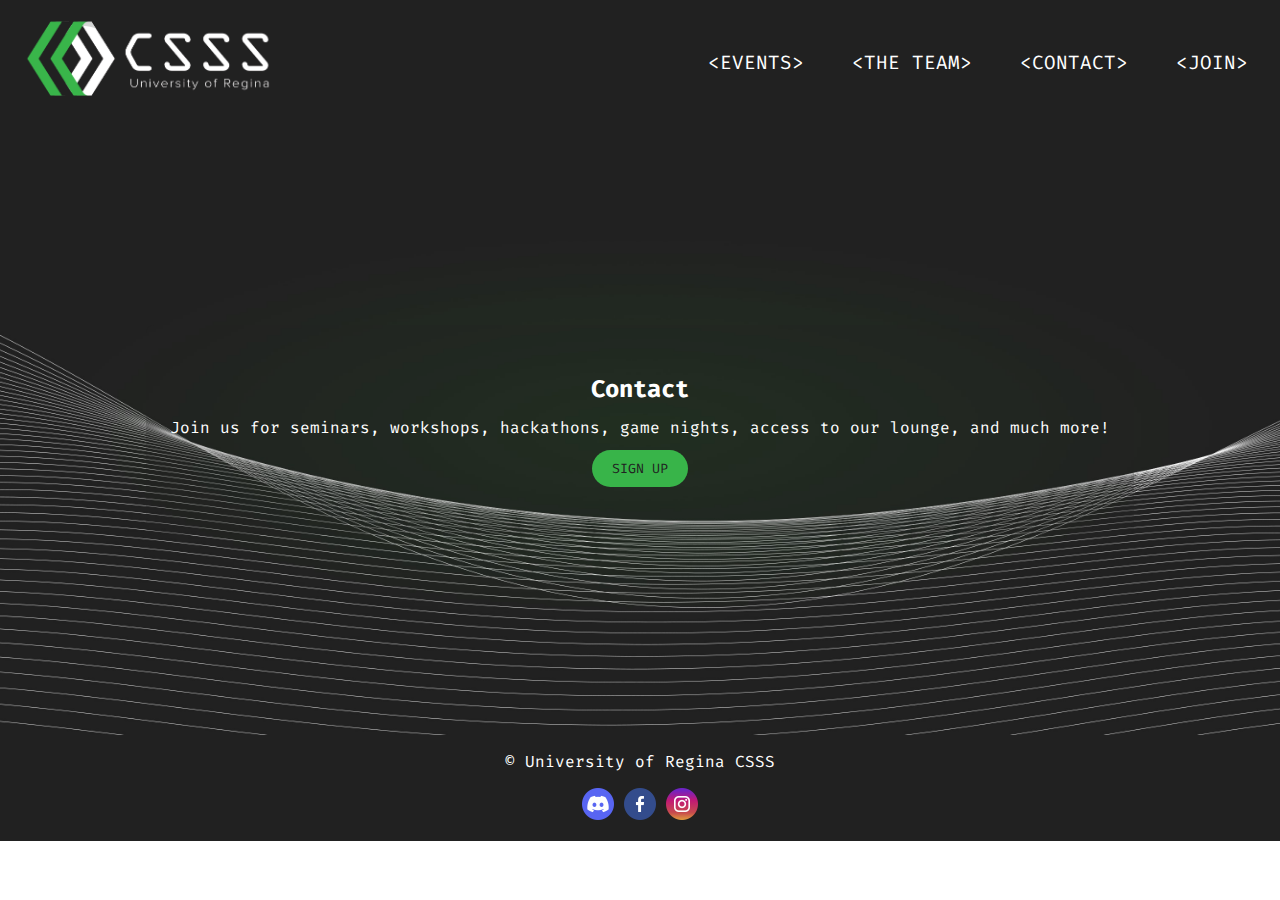
==== contact.html @ a79164df "Added social media links" ====
<!DOCTYPE html>
<html lang="en">
<head>
    <meta charset="UTF-8">

    <!-- TAB INFO -->
    <title>University of Regina CSSS</title>
    <link rel="icon" href="files/CSSS Icon.png" type="image/x-icon">
    <link rel="stylesheet" href="styles.css">
    <!-- IMPORTING FONTS -->
    <link rel="preconnect" href="https://fonts.googleapis.com"><link rel="preconnect" href="https://fonts.gstatic.com" crossorigin><link href="https://fonts.googleapis.com/css2?family=Fira+Code&display=swap" rel="stylesheet">

</head>

<body>
    <nav class="nav-bar">
        <div class="logo">
            <a href="main.html"><img src="files/CSSS Logo.png" alt="CSSS Logo"></a>
        </div>
        <div class="links">
            <ul>
                <li><a href="events.html">&ltEVENTS&gt</a></li>
                <li><a href="team.html">&ltTHE TEAM&gt</a></li>
                <li><a href="contact.html">&ltCONTACT&gt</a></li>
                <li><a href="#">&ltJOIN&gt</a></li>
            </ul>
        </div>
    </nav>

    <div class="header">
        <div class="box">
            <h2 class="title">Contact</h2>
            <div class="desc">Join us for seminars, workshops, hackathons, game nights, access to our lounge, and much more!</div>
            <a href="other.html"><button>SIGN UP</button></a>      
        </div>
    </div>

    <div class="footer">
        <div class="text">© University of Regina CSSS</div>
        <div class="social">
            <a href="https://discord.gg/vvSun3HSp4"><img src="files/Discord Logo.png" alt="discord"></a>
            <a href="https://www.facebook.com/ureginaCSSS"><img src="files/facebook-color.png" alt="facebook"></a>
            <a href="https://www.instagram.com/csss.uofr/"><img src="files/instagram-color.png" alt="instagram"></a>
        </div>
    </div>
</body>
</html>
---- styles.css ----
/* DEFAULT SETTINGS */
* {
    margin: 0px;
    padding: 0px;
    font-family: "Fira Code", monospace;
    color: white;
}

body {
    display: flex;
    flex-direction: column;
    justify-content: space-between;
}
ul {
    list-style: none;
    display: flex;
    gap: 16px;
}

a {
    text-decoration: none;
}

button {
    border: none;
    background-color: #38b449;
    color: #212121;
    border-radius: 30px;
    padding: 10px 20px;
}

/* --NAV BAR-- */
.nav-bar {
    display: flex;
    justify-content: space-between;
    align-items: center;
    padding: 0 16px 0 0;
    background-color: #212121;
}

/* resizing logo */
.logo img {
    max-height: 120px;
}

/* resizing top links */
.links li a{
    font-size: larger;
    padding: 1rem;
    display: block;
}

/* hover effect when hovering over top links */
.links li:hover {
    background-color: #34a443;
    border-radius: 10px;
}

/* HEADER */

.header {
    padding-top: 200px;
    padding-bottom: 200px;
    display: flex;
    flex-direction: column;
    text-align: center;
    justify-content: center;
    /* background formatting */
    background-image: url("files/Background.jpg");
    background-repeat: no-repeat;
    background-color: #212121;
    background-position: center;
    background-size: cover;
    
}

/* adding transparent box around header text */
.box {
    margin: auto;
    padding: 48px 24px;
    background-color: #2121213c;
    border-radius: 8px;
}

/* spacing between title and button */
.box .desc {
    margin: 12px 0;
}

/* button effect when hovering */
button:hover {
    background-color: white;
    font-weight: bold;
}

/* --PARTNERS-- */

.partners .title, .partners .items {
    color: black;
    text-align: center;
    margin: 16px 0px;
}

/* resizing CIPS logo */
.items img{
    max-width: 300px;
}

/* --FOOTER-- */

.footer {
    /* display: flex; */
    justify-content: space-between;
    bottom: 0;
    left: 0;
    width: 100%;
    padding: 16px 0px;
    text-align: center;
    background-color: #212121;
}

.social img {
    margin-top: 16px;
    width: 32px;
}
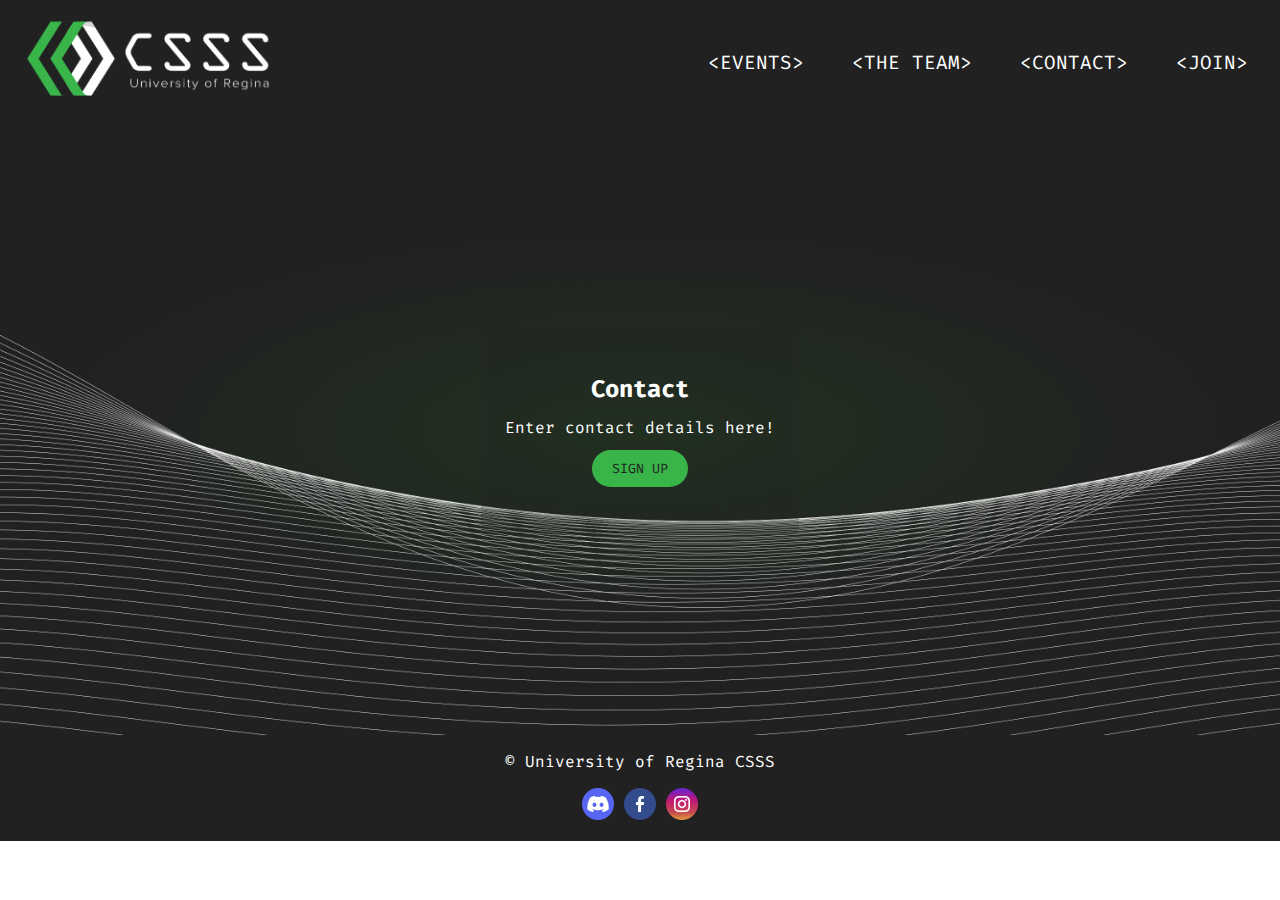
==== commit 71b1889c: "Added link to campusgroups site" ====
--- a/contact.html
+++ b/contact.html
@@ -15,14 +15,14 @@
 <body>
     <nav class="nav-bar">
         <div class="logo">
-            <a href="main.html"><img src="files/CSSS Logo.png" alt="CSSS Logo"></a>
+            <a href="index.html"><img src="files/CSSS Logo.png" alt="CSSS Logo"></a>
         </div>
         <div class="links">
             <ul>
                 <li><a href="events.html">&ltEVENTS&gt</a></li>
                 <li><a href="team.html">&ltTHE TEAM&gt</a></li>
                 <li><a href="contact.html">&ltCONTACT&gt</a></li>
-                <li><a href="#">&ltJOIN&gt</a></li>
+                <li><a href="https://ursu.campusgroups.com/CSSS/club_signup">&ltJOIN&gt</a></li>
             </ul>
         </div>
     </nav>
@@ -30,8 +30,8 @@
     <div class="header">
         <div class="box">
             <h2 class="title">Contact</h2>
-            <div class="desc">Join us for seminars, workshops, hackathons, game nights, access to our lounge, and much more!</div>
-            <a href="other.html"><button>SIGN UP</button></a>      
+            <div class="desc">Enter contact details here!</div>
+            <a href="https://ursu.campusgroups.com/CSSS/club_signup"><button>SIGN UP</button></a>      
         </div>
     </div>
 
--- a/styles.css
+++ b/styles.css
@@ -6,11 +6,6 @@
     color: white;
 }
 
-body {
-    display: flex;
-    flex-direction: column;
-    justify-content: space-between;
-}
 ul {
     list-style: none;
     display: flex;
@@ -19,6 +14,11 @@
 
 a {
     text-decoration: none;
+    color: white;
+}
+
+li {
+    color: white;   
 }
 
 button {
@@ -109,11 +109,6 @@
 /* --FOOTER-- */
 
 .footer {
-    /* display: flex; */
-    justify-content: space-between;
-    bottom: 0;
-    left: 0;
-    width: 100%;
     padding: 16px 0px;
     text-align: center;
     background-color: #212121;
@@ -122,4 +117,21 @@
 .social img {
     margin-top: 16px;
     width: 32px;
+}
+
+/* ## TEAM PAGE ## */
+.team {
+    display: flex;
+    flex-direction: column;
+    align-items: center;
+}
+.person h2, .person p{
+    color: #212121;
+    text-align: center;
+    padding: 8px;
+}
+
+span {
+    width: 80%;
+    border: 2px solid #212121;
 }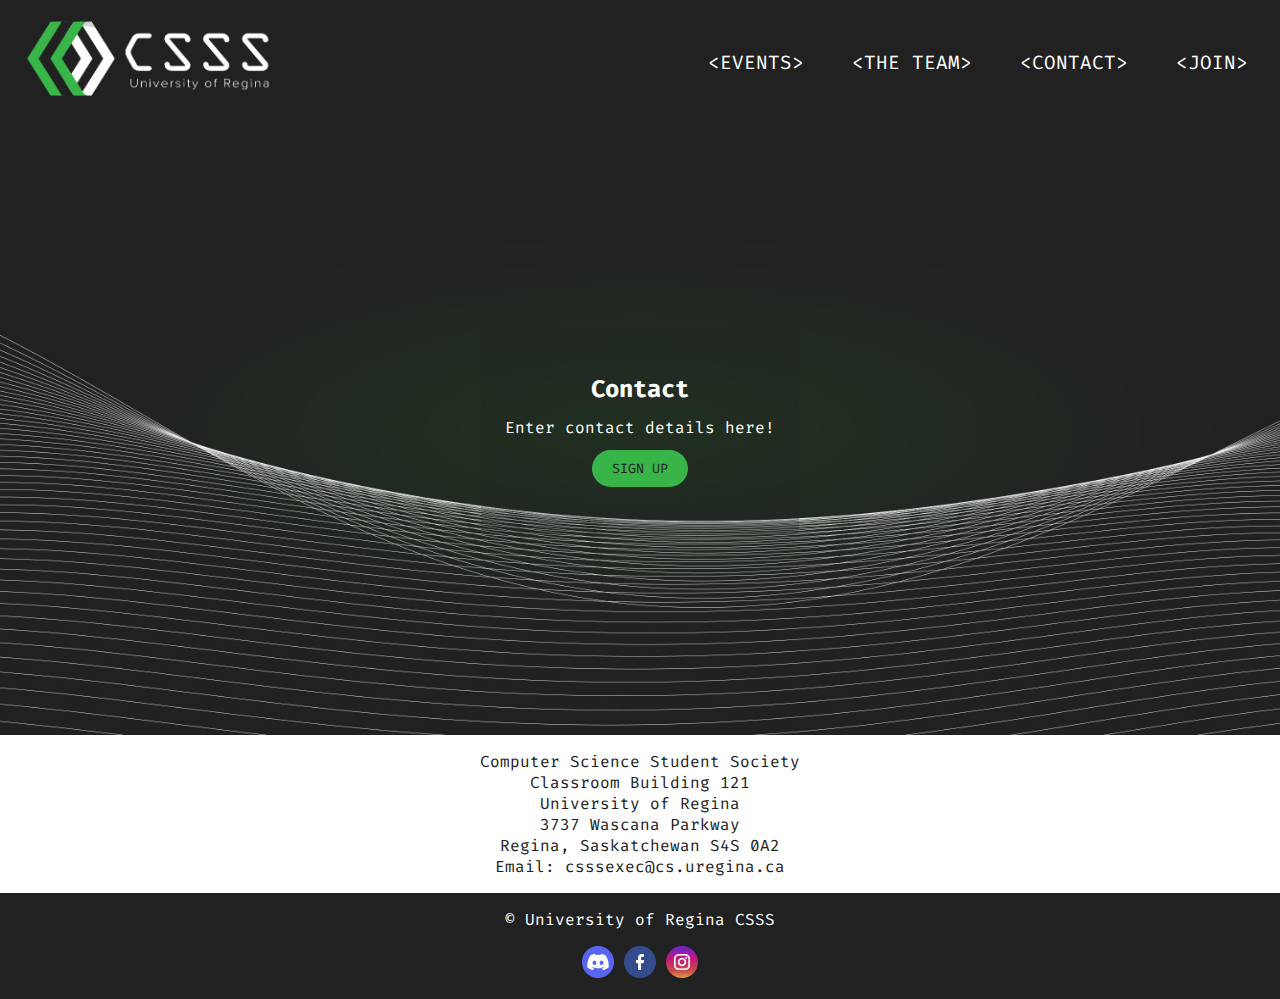
==== commit 64bbbdaf: "Added contact information" ====
--- a/contact.html
+++ b/contact.html
@@ -35,6 +35,18 @@
         </div>
     </div>
 
+    <div class="contact">
+        <div class="info">
+            Computer Science Student Society <br>
+            Classroom Building 121 <br>
+            University of Regina <br>
+            3737 Wascana Parkway <br>
+            Regina, Saskatchewan S4S 0A2 <br>
+            Email: csssexec@cs.uregina.ca <br>
+        </div>
+
+    </div>
+
     <div class="footer">
         <div class="text">© University of Regina CSSS</div>
         <div class="social">
--- a/styles.css
+++ b/styles.css
@@ -134,4 +134,17 @@
 span {
     width: 80%;
     border: 2px solid #212121;
-}+}
+
+/* ## CONTACT PAGE ## */
+.contact {
+    display: flex;
+    justify-content: center;
+    
+}
+
+.contact .info {
+    padding: 16px;
+    text-align: center;
+    color: #212121;
+}
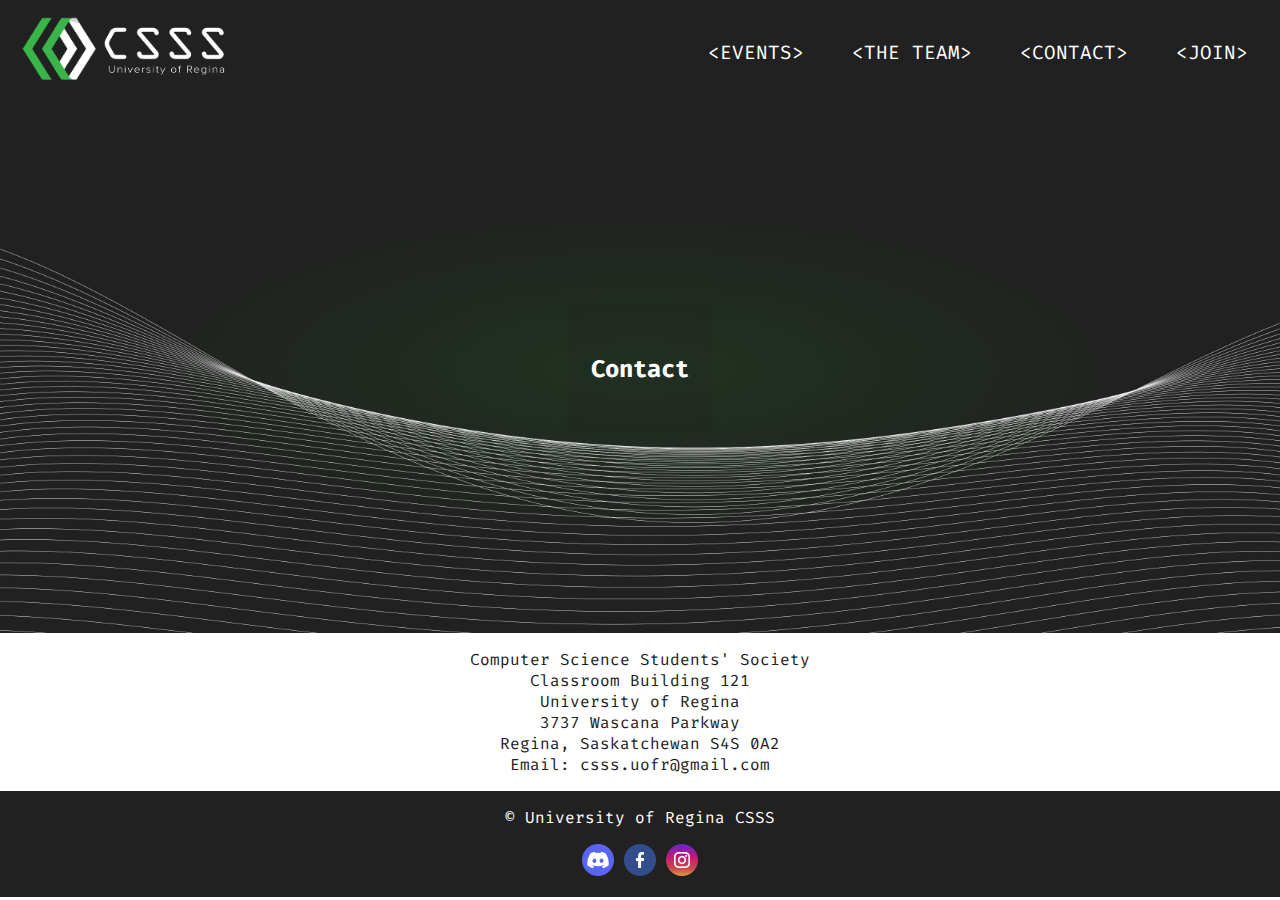
==== commit d4241bca: "added responsive navbar and hamburger menu" ====
--- a/contact.html
+++ b/contact.html
@@ -2,11 +2,13 @@
 <html lang="en">
 <head>
     <meta charset="UTF-8">
-
+    <meta http-equiv="X-UA-Compatible" content="IE=edge">
+    <meta name="viewport" content="width=device-width, initial-scale=1.0">
     <!-- TAB INFO -->
     <title>University of Regina CSSS</title>
     <link rel="icon" href="files/CSSS Icon.png" type="image/x-icon">
     <link rel="stylesheet" href="styles.css">
+    <script src="script.js" defer></script>
     <!-- IMPORTING FONTS -->
     <link rel="preconnect" href="https://fonts.googleapis.com"><link rel="preconnect" href="https://fonts.gstatic.com" crossorigin><link href="https://fonts.googleapis.com/css2?family=Fira+Code&display=swap" rel="stylesheet">
 
@@ -17,6 +19,11 @@
         <div class="logo">
             <a href="index.html"><img src="files/CSSS Logo.png" alt="CSSS Logo"></a>
         </div>
+        <a href="#" class="toggle-button">
+            <span class="bar"></span>
+            <span class="bar"></span>
+            <span class="bar"></span>
+        </a>
         <div class="links">
             <ul>
                 <li><a href="events.html">&ltEVENTS&gt</a></li>
@@ -30,19 +37,17 @@
     <div class="header">
         <div class="box">
             <h2 class="title">Contact</h2>
-            <div class="desc">Enter contact details here!</div>
-            <a href="https://ursu.campusgroups.com/CSSS/club_signup"><button>SIGN UP</button></a>      
-        </div>
+            </div>
     </div>
 
     <div class="contact">
         <div class="info">
-            Computer Science Student Society <br>
+            Computer Science Students' Society <br>
             Classroom Building 121 <br>
             University of Regina <br>
             3737 Wascana Parkway <br>
             Regina, Saskatchewan S4S 0A2 <br>
-            Email: csssexec@cs.uregina.ca <br>
+            Email: csss.uofr@gmail.com <br>
         </div>
 
     </div>
--- a/styles.css
+++ b/styles.css
@@ -1,4 +1,11 @@
 /* DEFAULT SETTINGS */
+html,body {
+    width: 100%;
+    height: 100%;
+    /* overflow-x: auto;
+    overflow-y: auto; */
+}
+
 * {
     margin: 0px;
     padding: 0px;
@@ -40,7 +47,7 @@
 
 /* resizing logo */
 .logo img {
-    max-height: 120px;
+    max-height: 100px;
 }
 
 /* resizing top links */
@@ -54,6 +61,58 @@
 .links li:hover {
     background-color: #34a443;
     border-radius: 10px;
+}
+
+.toggle-button {
+    position: absolute;
+    top: 2rem;
+    right: 1rem;
+    display: none;
+    flex-direction: column;
+    /* align-items: center; */
+    justify-content: space-between;
+    width: 30px;
+    height: 21px;
+}
+
+.toggle-button .bar {
+    height: 3px;
+    width: 100%;
+    background-color: rgb(255, 255, 255);
+    border-radius: 10px;
+}
+
+@media (max-width: 700px) {
+    .toggle-button {
+        display: flex;
+    }
+
+    .nav-bar .links {
+        display: none;
+        width: 100%;
+    }
+
+    .nav-bar {
+        flex-direction: column;
+        align-items: flex-start;
+    }
+
+    .links ul {
+        width: 100%;
+        flex-direction: column;
+    }
+
+    .links li {
+        text-align: center;
+    }
+
+    .links li a {
+        padding: .5rem 1rem;
+    }
+
+    .links.active {
+        display: flex;
+    }
 }
 
 /* HEADER */
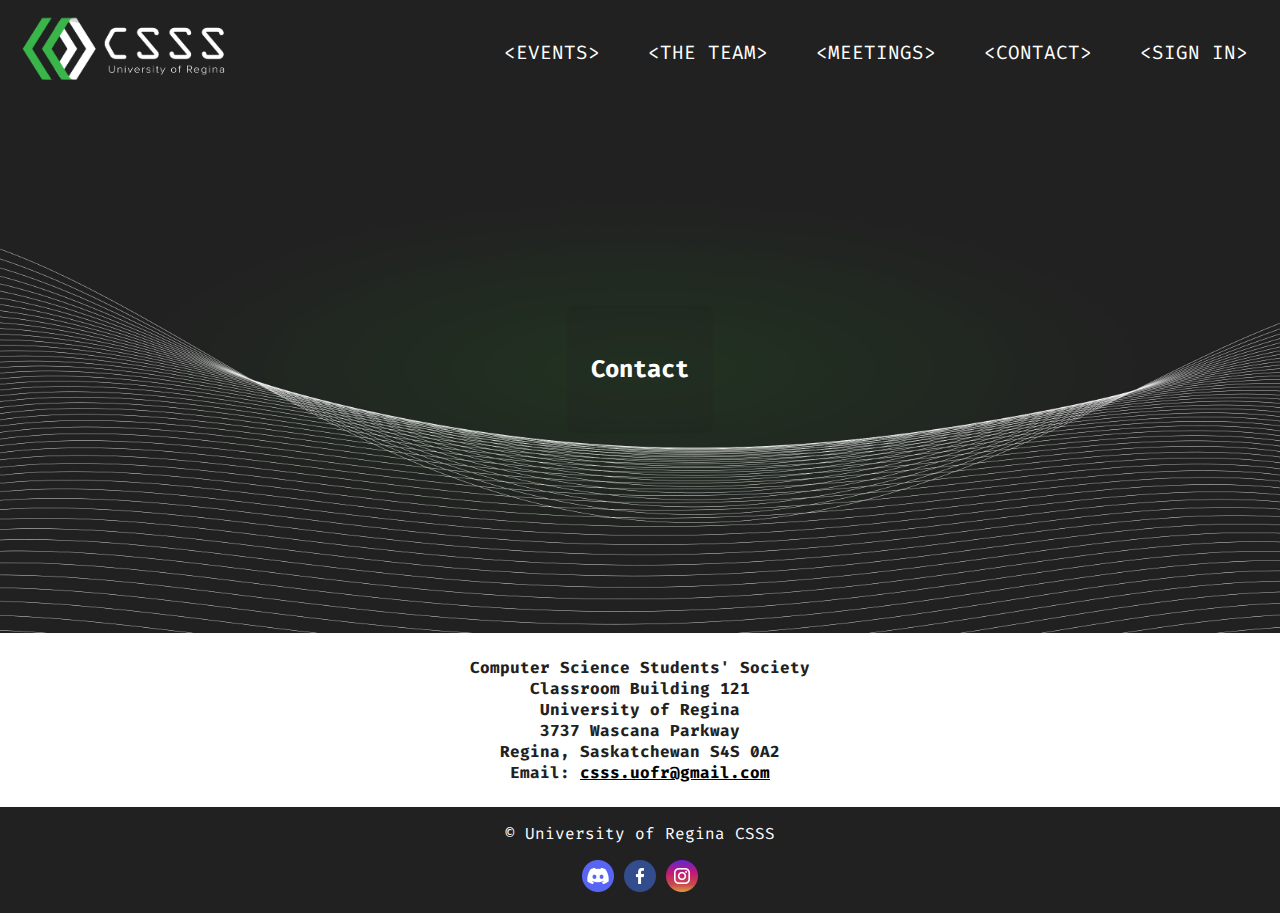
==== commit d7a22241: "meeting minutes and sign up page" ====
--- a/contact.html
+++ b/contact.html
@@ -28,8 +28,9 @@
             <ul>
                 <li><a href="events.html">&ltEVENTS&gt</a></li>
                 <li><a href="team.html">&ltTHE TEAM&gt</a></li>
+                <li><a href="minutes.html">&ltMEETINGS&gt</a></li>
                 <li><a href="contact.html">&ltCONTACT&gt</a></li>
-                <li><a href="https://ursu.campusgroups.com/CSSS/club_signup">&ltJOIN&gt</a></li>
+                <li><a href="signup.php">&ltSIGN IN&gt</a></li>
             </ul>
         </div>
     </nav>
@@ -47,7 +48,7 @@
             University of Regina <br>
             3737 Wascana Parkway <br>
             Regina, Saskatchewan S4S 0A2 <br>
-            Email: csss.uofr@gmail.com <br>
+            Email: <a href="mailto:csss.uofr@gmail.com"> csss.uofr@gmail.com </a> <br>
         </div>
 
     </div>
--- a/styles.css
+++ b/styles.css
@@ -2,8 +2,6 @@
 html,body {
     width: 100%;
     height: 100%;
-    /* overflow-x: auto;
-    overflow-y: auto; */
 }
 
 * {
@@ -82,7 +80,7 @@
     border-radius: 10px;
 }
 
-@media (max-width: 700px) {
+@media (max-width: 1000px) {
     .toggle-button {
         display: flex;
     }
@@ -203,7 +201,13 @@
 }
 
 .contact .info {
-    padding: 16px;
+    padding: 24px;
     text-align: center;
     color: #212121;
-}
+    font-weight: bolder;
+}
+
+.info a {
+    text-decoration: underline;
+    color: black;
+}
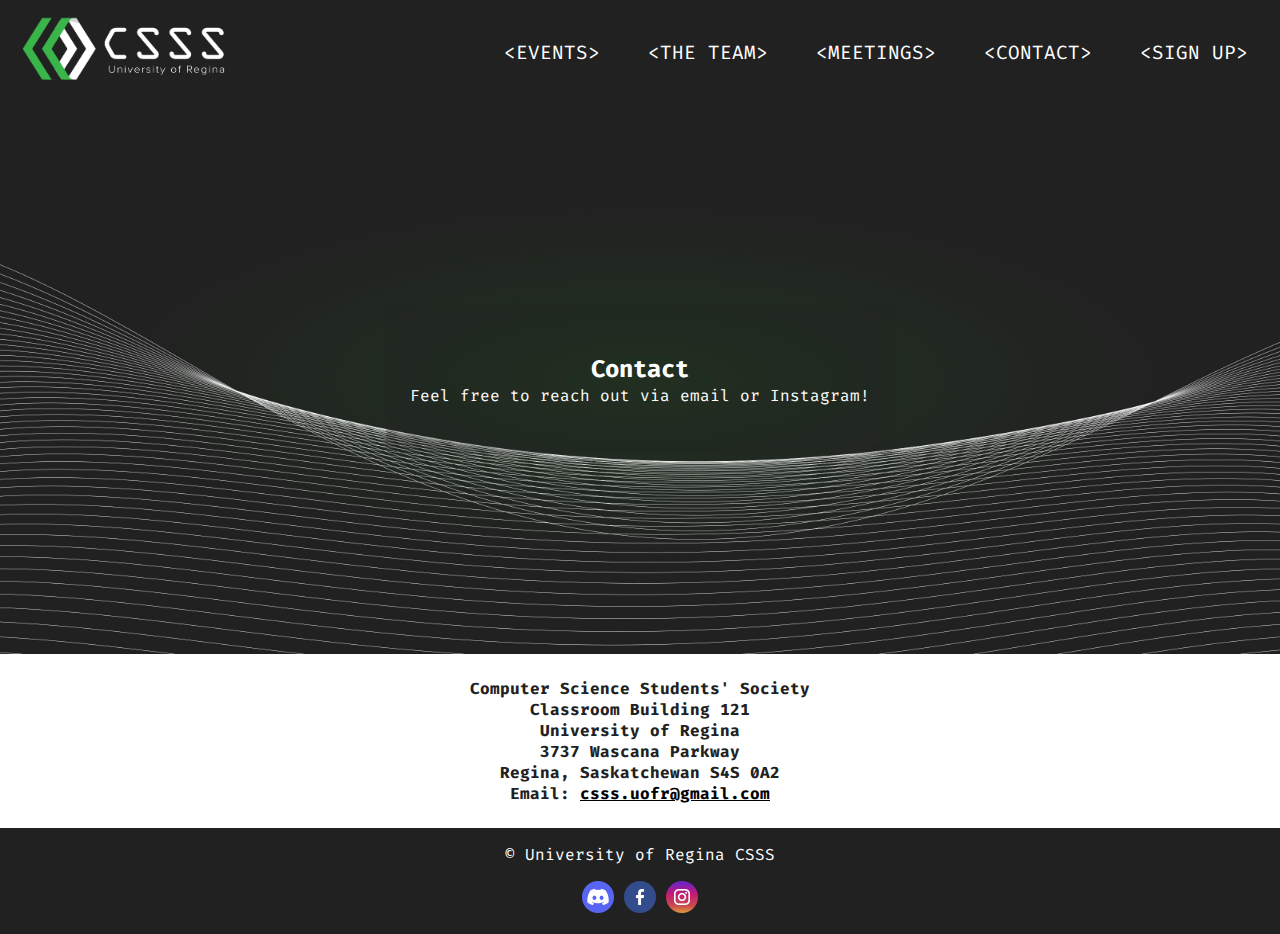
==== commit 9d6ef685: "formatting changes" ====
--- a/contact.html
+++ b/contact.html
@@ -1,65 +1,66 @@
-<!DOCTYPE html>
-<html lang="en">
-<head>
-    <meta charset="UTF-8">
-    <meta http-equiv="X-UA-Compatible" content="IE=edge">
-    <meta name="viewport" content="width=device-width, initial-scale=1.0">
-    <!-- TAB INFO -->
-    <title>University of Regina CSSS</title>
-    <link rel="icon" href="files/CSSS Icon.png" type="image/x-icon">
-    <link rel="stylesheet" href="styles.css">
-    <script src="script.js" defer></script>
-    <!-- IMPORTING FONTS -->
-    <link rel="preconnect" href="https://fonts.googleapis.com"><link rel="preconnect" href="https://fonts.gstatic.com" crossorigin><link href="https://fonts.googleapis.com/css2?family=Fira+Code&display=swap" rel="stylesheet">
-
-</head>
-
-<body>
-    <nav class="nav-bar">
-        <div class="logo">
-            <a href="index.html"><img src="files/CSSS Logo.png" alt="CSSS Logo"></a>
-        </div>
-        <a href="#" class="toggle-button">
-            <span class="bar"></span>
-            <span class="bar"></span>
-            <span class="bar"></span>
-        </a>
-        <div class="links">
-            <ul>
-                <li><a href="events.html">&ltEVENTS&gt</a></li>
-                <li><a href="team.html">&ltTHE TEAM&gt</a></li>
-                <li><a href="minutes.html">&ltMEETINGS&gt</a></li>
-                <li><a href="contact.html">&ltCONTACT&gt</a></li>
-                <li><a href="signup.php">&ltSIGN IN&gt</a></li>
-            </ul>
-        </div>
-    </nav>
-
-    <div class="header">
-        <div class="box">
-            <h2 class="title">Contact</h2>
-            </div>
-    </div>
-
-    <div class="contact">
-        <div class="info">
-            Computer Science Students' Society <br>
-            Classroom Building 121 <br>
-            University of Regina <br>
-            3737 Wascana Parkway <br>
-            Regina, Saskatchewan S4S 0A2 <br>
-            Email: <a href="mailto:csss.uofr@gmail.com"> csss.uofr@gmail.com </a> <br>
-        </div>
-
-    </div>
-
-    <div class="footer">
-        <div class="text">© University of Regina CSSS</div>
-        <div class="social">
-            <a href="https://discord.gg/vvSun3HSp4"><img src="files/Discord Logo.png" alt="discord"></a>
-            <a href="https://www.facebook.com/ureginaCSSS"><img src="files/facebook-color.png" alt="facebook"></a>
-            <a href="https://www.instagram.com/csss.uofr/"><img src="files/instagram-color.png" alt="instagram"></a>
-        </div>
-    </div>
-</body>
+<!DOCTYPE html>
+<html lang="en">
+<head>
+    <meta charset="UTF-8">
+    <meta http-equiv="X-UA-Compatible" content="IE=edge">
+    <meta name="viewport" content="width=device-width, initial-scale=1.0">
+    <!-- TAB INFO -->
+    <title>University of Regina CSSS</title>
+    <link rel="icon" href="files/CSSS Icon.png" type="image/x-icon">
+    <link rel="stylesheet" href="styles.css">
+    <script src="script.js" defer></script>
+    <!-- IMPORTING FONTS -->
+    <link rel="preconnect" href="https://fonts.googleapis.com"><link rel="preconnect" href="https://fonts.gstatic.com" crossorigin><link href="https://fonts.googleapis.com/css2?family=Fira+Code&display=swap" rel="stylesheet">
+
+</head>
+
+<body>
+    <nav class="nav-bar">
+        <div class="logo">
+            <a href="index.html"><img src="files/CSSS Logo.png" alt="CSSS Logo"></a>
+        </div>
+        <a href="#" class="toggle-button">
+            <span class="bar"></span>
+            <span class="bar"></span>
+            <span class="bar"></span>
+        </a>
+        <div class="links">
+            <ul>
+                <li><a href="events.html">&ltEVENTS&gt</a></li>
+                <li><a href="team.html">&ltTHE TEAM&gt</a></li>
+                <li><a href="minutes.html">&ltMEETINGS&gt</a></li>
+                <li><a href="contact.html">&ltCONTACT&gt</a></li>
+                <li><a href="https://ursu.campusgroups.com/CSSS/club_signup">&ltSIGN UP&gt</a></li>
+            </ul>
+        </div>
+    </nav>
+
+    <div class="header">
+        <div class="box">
+            <h2 class="title">Contact</h2>
+            Feel free to reach out via email or Instagram!
+            </div>
+    </div>
+
+    <div class="contact">
+        <div class="info">
+            Computer Science Students' Society <br>
+            Classroom Building 121 <br>
+            University of Regina <br>
+            3737 Wascana Parkway <br>
+            Regina, Saskatchewan S4S 0A2 <br>
+            Email: <a href="mailto:csss.uofr@gmail.com"> csss.uofr@gmail.com </a> <br>
+        </div>
+
+    </div>
+
+    <div class="footer">
+        <div class="text">© University of Regina CSSS</div>
+        <div class="social">
+            <a href="https://discord.gg/vvSun3HSp4"><img src="files/Discord Logo.png" alt="discord"></a>
+            <a href="https://www.facebook.com/ureginaCSSS"><img src="files/facebook-color.png" alt="facebook"></a>
+            <a href="https://www.instagram.com/csss.uofr/"><img src="files/instagram-color.png" alt="instagram"></a>
+        </div>
+    </div>
+</body>
 </html>--- a/styles.css
+++ b/styles.css
@@ -1,213 +1,244 @@
-/* DEFAULT SETTINGS */
-html,body {
-    width: 100%;
-    height: 100%;
-}
-
-* {
-    margin: 0px;
-    padding: 0px;
-    font-family: "Fira Code", monospace;
-    color: white;
-}
-
-ul {
-    list-style: none;
-    display: flex;
-    gap: 16px;
-}
-
-a {
-    text-decoration: none;
-    color: white;
-}
-
-li {
-    color: white;   
-}
-
-button {
-    border: none;
-    background-color: #38b449;
-    color: #212121;
-    border-radius: 30px;
-    padding: 10px 20px;
-}
-
-/* --NAV BAR-- */
-.nav-bar {
-    display: flex;
-    justify-content: space-between;
-    align-items: center;
-    padding: 0 16px 0 0;
-    background-color: #212121;
-}
-
-/* resizing logo */
-.logo img {
-    max-height: 100px;
-}
-
-/* resizing top links */
-.links li a{
-    font-size: larger;
-    padding: 1rem;
-    display: block;
-}
-
-/* hover effect when hovering over top links */
-.links li:hover {
-    background-color: #34a443;
-    border-radius: 10px;
-}
-
-.toggle-button {
-    position: absolute;
-    top: 2rem;
-    right: 1rem;
-    display: none;
-    flex-direction: column;
-    /* align-items: center; */
-    justify-content: space-between;
-    width: 30px;
-    height: 21px;
-}
-
-.toggle-button .bar {
-    height: 3px;
-    width: 100%;
-    background-color: rgb(255, 255, 255);
-    border-radius: 10px;
-}
-
-@media (max-width: 1000px) {
-    .toggle-button {
-        display: flex;
-    }
-
-    .nav-bar .links {
-        display: none;
-        width: 100%;
-    }
-
-    .nav-bar {
-        flex-direction: column;
-        align-items: flex-start;
-    }
-
-    .links ul {
-        width: 100%;
-        flex-direction: column;
-    }
-
-    .links li {
-        text-align: center;
-    }
-
-    .links li a {
-        padding: .5rem 1rem;
-    }
-
-    .links.active {
-        display: flex;
-    }
-}
-
-/* HEADER */
-
-.header {
-    padding-top: 200px;
-    padding-bottom: 200px;
-    display: flex;
-    flex-direction: column;
-    text-align: center;
-    justify-content: center;
-    /* background formatting */
-    background-image: url("files/Background.jpg");
-    background-repeat: no-repeat;
-    background-color: #212121;
-    background-position: center;
-    background-size: cover;
-    
-}
-
-/* adding transparent box around header text */
-.box {
-    margin: auto;
-    padding: 48px 24px;
-    background-color: #2121213c;
-    border-radius: 8px;
-}
-
-/* spacing between title and button */
-.box .desc {
-    margin: 12px 0;
-}
-
-/* button effect when hovering */
-button:hover {
-    background-color: white;
-    font-weight: bold;
-}
-
-/* --PARTNERS-- */
-
-.partners .title, .partners .items {
-    color: black;
-    text-align: center;
-    margin: 16px 0px;
-}
-
-/* resizing CIPS logo */
-.items img{
-    max-width: 300px;
-}
-
-/* --FOOTER-- */
-
-.footer {
-    padding: 16px 0px;
-    text-align: center;
-    background-color: #212121;
-}
-
-.social img {
-    margin-top: 16px;
-    width: 32px;
-}
-
-/* ## TEAM PAGE ## */
-.team {
-    display: flex;
-    flex-direction: column;
-    align-items: center;
-}
-.person h2, .person p{
-    color: #212121;
-    text-align: center;
-    padding: 8px;
-}
-
-span {
-    width: 80%;
-    border: 2px solid #212121;
-}
-
-/* ## CONTACT PAGE ## */
-.contact {
-    display: flex;
-    justify-content: center;
-    
-}
-
-.contact .info {
-    padding: 24px;
-    text-align: center;
-    color: #212121;
-    font-weight: bolder;
-}
-
-.info a {
-    text-decoration: underline;
-    color: black;
-}
+/* DEFAULT SETTINGS */
+html,body {
+    width: 100%;
+    height: 100%;
+}
+
+* {
+    margin: 0px;
+    padding: 0px;
+    font-family: "Fira Code", monospace;
+    color: white;
+}
+
+ul {
+    list-style: none;
+    display: flex;
+    gap: 16px;
+}
+
+a {
+    text-decoration: none;
+    color: white;
+}
+
+li {
+    color: white;   
+}
+
+button {
+    border: none;
+    background-color: #38b449;
+    color: #212121;
+    border-radius: 30px;
+    padding: 10px 20px;
+}
+
+/* --NAV BAR-- */
+.nav-bar {
+    display: flex;
+    justify-content: space-between;
+    align-items: center;
+    padding: 0 16px 0 0;
+    background-color: #212121;
+}
+
+/* resizing logo */
+.logo img {
+    max-height: 100px;
+}
+
+/* resizing top links */
+.links li a{
+    font-size: larger;
+    padding: 1rem;
+    display: block;
+}
+
+/* hover effect when hovering over top links */
+.links li:hover {
+    background-color: #34a443;
+    border-radius: 10px;
+}
+
+.toggle-button {
+    position: absolute;
+    top: 2rem;
+    right: 1rem;
+    display: none;
+    flex-direction: column;
+    /* align-items: center; */
+    justify-content: space-between;
+    width: 30px;
+    height: 21px;
+}
+
+.toggle-button .bar {
+    height: 3px;
+    width: 100%;
+    background-color: rgb(255, 255, 255);
+    border-radius: 10px;
+}
+
+@media (max-width: 1000px) {
+    .toggle-button {
+        display: flex;
+    }
+
+    .nav-bar .links {
+        display: none;
+        width: 100%;
+    }
+
+    .nav-bar {
+        flex-direction: column;
+        align-items: flex-start;
+    }
+
+    .links ul {
+        width: 100%;
+        flex-direction: column;
+    }
+
+    .links li {
+        text-align: center;
+    }
+
+    .links li a {
+        padding: .5rem 1rem;
+    }
+
+    .links.active {
+        display: flex;
+    }
+}
+
+/* HEADER */
+
+.header {
+    padding-top: 200px;
+    padding-bottom: 200px;
+    display: flex;
+    flex-direction: column;
+    text-align: center;
+    justify-content: center;
+    /* background formatting */
+    background-image: url("files/Background.jpg");
+    background-repeat: no-repeat;
+    background-color: #212121;
+    background-position: center;
+    background-size: cover;
+    
+}
+
+/* adding transparent box around header text */
+.box {
+    margin: auto;
+    padding: 48px 24px;
+    background-color: #2121213c;
+    border-radius: 8px;
+}
+
+/* spacing between title and button */
+.box .desc {
+    margin: 12px 0;
+}
+
+/* button effect when hovering */
+button:hover {
+    background-color: white;
+    font-weight: bold;
+}
+
+/* --PARTNERS-- */
+
+.partners .title, .partners .items, .calendar .title {
+    color: black;
+    text-align: center;
+    margin: 16px 0px;
+}
+
+.items {
+    display: flex;
+    justify-content: center;
+    flex-wrap: wrap;
+    align-items: center;
+}
+/* resizing CIPS logo */
+.items img{
+    max-width: 200px;
+    padding: 16px;
+}
+
+/* --FOOTER-- */
+
+.footer {
+    padding: 16px 0px;
+    text-align: center;
+    background-color: #212121;
+}
+
+.social img {
+    margin-top: 16px;
+    width: 32px;
+}
+
+/* ## TEAM PAGE ## */
+.team {
+    display: flex;
+    flex-direction: column;
+    align-items: center;
+}
+.current {
+    display: flex;
+    flex-wrap: wrap;
+    justify-content: center;
+    align-items: center;
+}
+.person {
+    display: flex;
+    flex-direction: column;
+    justify-content: space-around;
+    width: 200px;
+    height: 120px;
+    margin: 8px;
+    padding: 8px;
+    
+}
+.person h2, .person p, .prev > *, .team h2, .team h3{
+    color: #212121;
+    text-align: center;
+    padding: 8px;
+}
+.prev {
+    margin: 8px;
+}
+.team span {
+    width: 80%;
+    border: 2px solid #106115;
+}
+/* ## EVENTS PAGE ## */
+iframe {
+    margin: 0 auto;
+    display: block;
+    border-style:none;
+    padding-bottom: 16px;
+}
+/* ## CONTACT PAGE ## */
+.contact {
+    display: flex;
+    justify-content: center;
+    
+}
+
+.contact .info {
+    padding: 24px;
+    text-align: center;
+    color: #212121;
+    font-weight: bolder;
+}
+
+.info a {
+    text-decoration: underline;
+    color: black;
+}
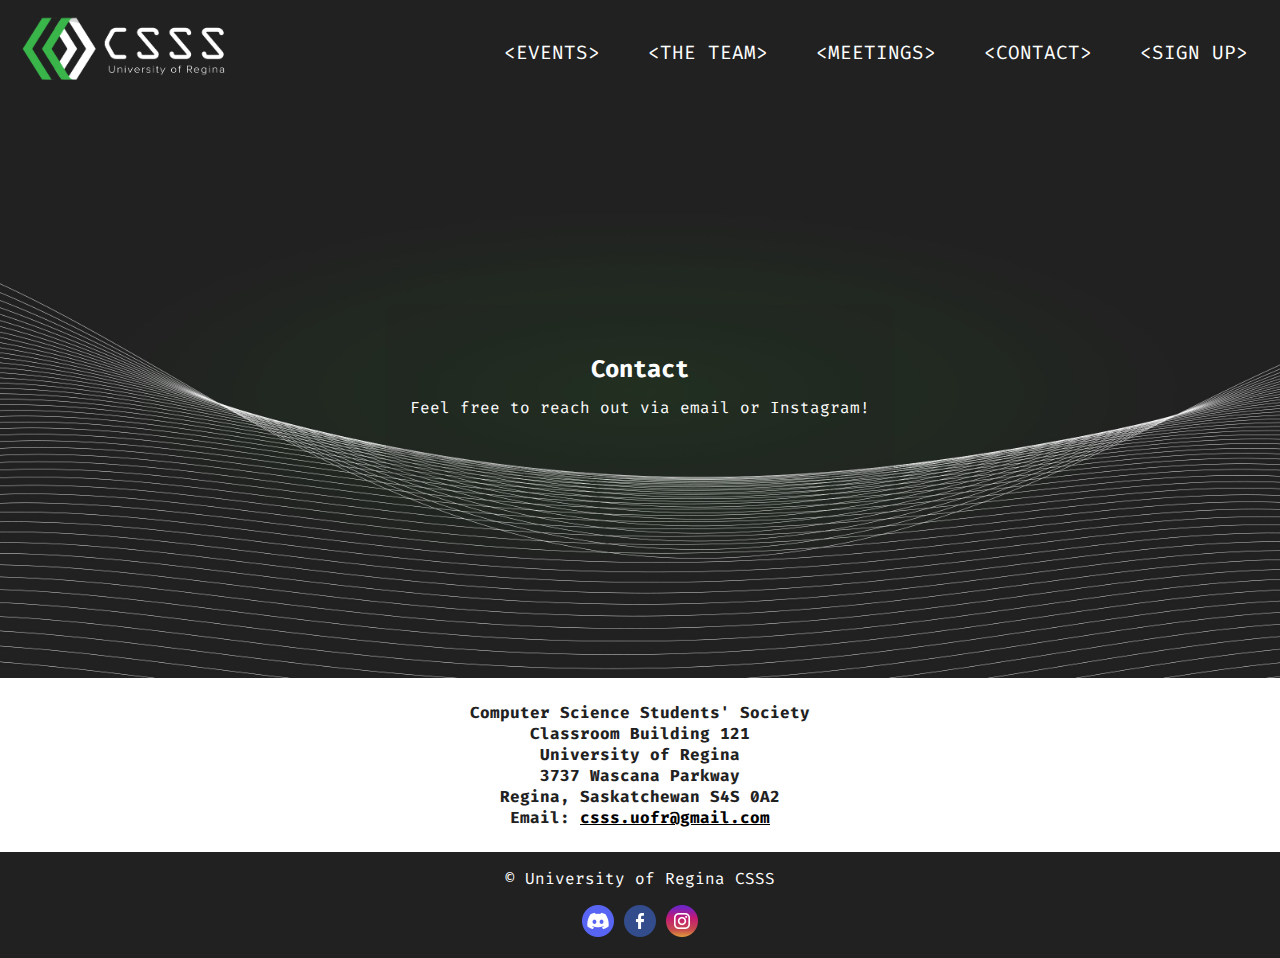
==== commit c5a7ef96: "adjusted margins" ====
--- a/contact.html
+++ b/contact.html
@@ -38,7 +38,7 @@
     <div class="header">
         <div class="box">
             <h2 class="title">Contact</h2>
-            Feel free to reach out via email or Instagram!
+            <div class="desc">Feel free to reach out via email or Instagram!</div>
             </div>
     </div>
 
